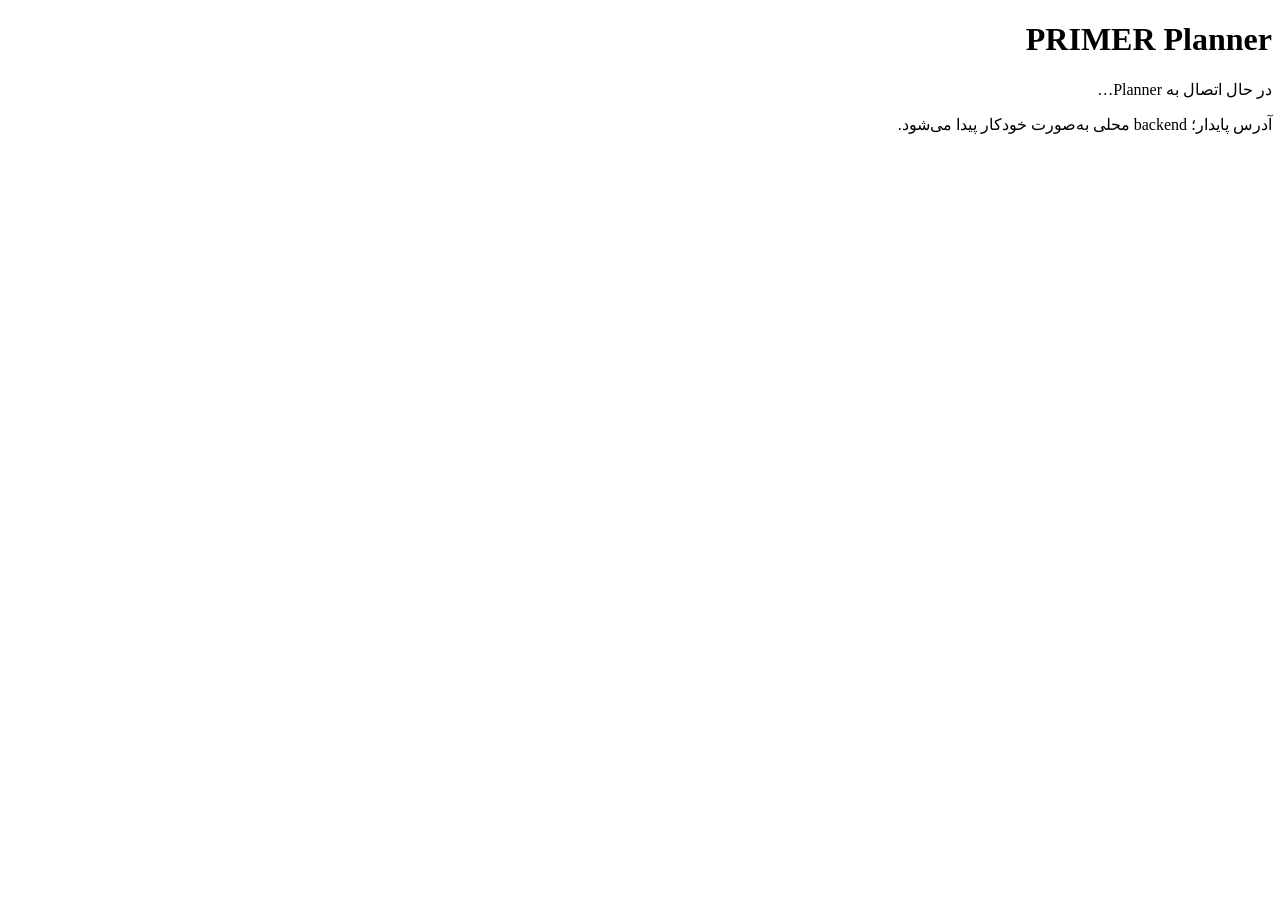
==== index.html @ 4f65c985 "Add stable Planner gateway" ====
<!doctype html>
<html lang="fa" dir="rtl">
<head>
<meta charset="utf-8">
<meta name="viewport" content="width=device-width,initial-scale=1">
<meta name="referrer" content="no-referrer">
<meta http-equiv="Content-Security-Policy" content="default-src ''self''; connect-src https://api.github.com; script-src ''unsafe-inline''; style-src ''unsafe-inline''; img-src ''none''; object-src ''none''; base-uri ''none''; form-action ''none''">
<title>PRIMER Planner Gateway</title>
<style>
body{font-family:system-ui,-apple-system,Segoe UI,sans-serif;background:#0f1115;color:#f5f7fa;display:grid;place-items:center;min-height:100vh;margin:0}
main{max-width:32rem;padding:2rem;text-align:center}.muted{opacity:.7;font-size:.9rem}button{font:inherit;padding:.65rem 1rem;border:0;border-radius:.7rem}
</style>
</head>
<body>
<main>
<h1>PRIMER Planner</h1>
<p id="status">در حال اتصال به Planner…</p>
<p class="muted">آدرس پایدار؛ backend محلی به‌صورت خودکار پیدا می‌شود.</p>
<button id="retry" hidden type="button">تلاش دوباره</button>
</main>
<script>
const GIST=''d69a62e6102246fcdb5dd9675468051e'';
const FILE=''primer-planner-target.json'';
const statusEl=document.getElementById(''status'');
const retryBtn=document.getElementById(''retry'');
const sleep=ms=>new Promise(r=>setTimeout(r,ms));
function validTarget(u){
  return /^https:\/\/[a-z0-9]+\.app\.lhr\.life\/?$/i.test(String(u||''''));
}
async function readTarget(){
  const r=await fetch(''https://api.github.com/gists/''+GIST+''?t=''+Date.now(),{cache:''no-store'',headers:{accept:''application/vnd.github+json''}});
  if(!r.ok) throw new Error(''REGISTRY_HTTP_''+r.status);
  const g=await r.json();
  const f=g.files?.[FILE]||Object.values(g.files||{})[0];
  if(!f?.content) throw new Error(''TARGET_MISSING'');
  const x=JSON.parse(f.content);
  if(!validTarget(x.url)) throw new Error(''TARGET_INVALID'');
  return x;
}
async function boot(){
  retryBtn.hidden=true;
  for(let i=0;i<20;i++){
    try{
      statusEl.textContent=''در حال اتصال به Planner…'';
      const x=await readTarget();
      const target=x.url.replace(/\/$/,'''')+''/'';
      location.replace(target+location.search+location.hash);
      return;
    }catch(e){
      statusEl.textContent=''در حال بازیابی مسیر اتصال…'';
      await sleep(Math.min(1000+i*250,3000));
    }
  }
  statusEl.textContent=''اتصال خودکار هنوز آماده نشده است.'';
  retryBtn.hidden=false;
}
retryBtn.onclick=boot;
boot();
</script>
</body>
</html>
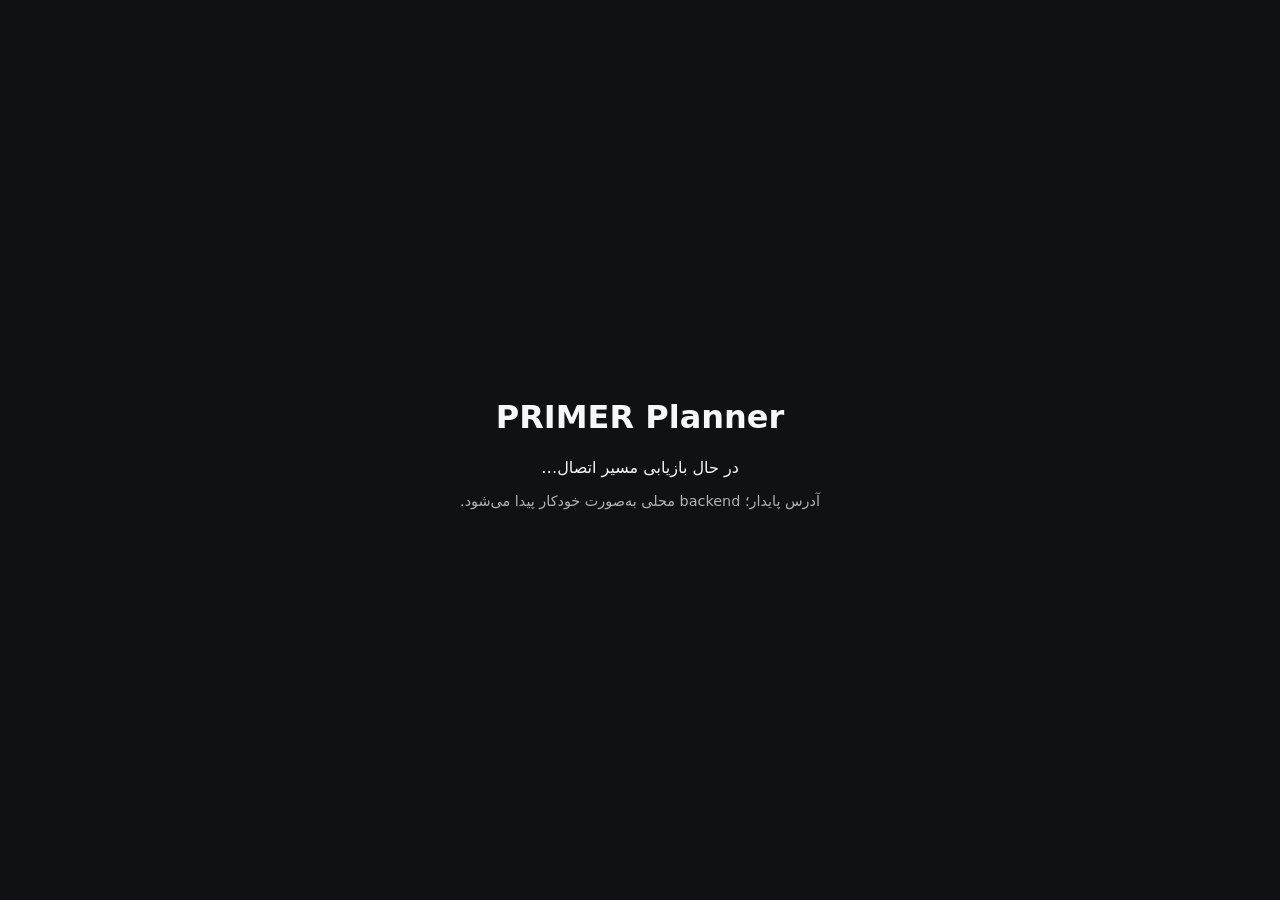
==== commit 6163e80a: "Fix gateway runtime script" ====
--- a/index.html
+++ b/index.html
@@ -4,7 +4,7 @@
 <meta charset="utf-8">
 <meta name="viewport" content="width=device-width,initial-scale=1">
 <meta name="referrer" content="no-referrer">
-<meta http-equiv="Content-Security-Policy" content="default-src ''self''; connect-src https://api.github.com; script-src ''unsafe-inline''; style-src ''unsafe-inline''; img-src ''none''; object-src ''none''; base-uri ''none''; form-action ''none''">
+<meta http-equiv="Content-Security-Policy" content="default-src 'self'; connect-src https://api.github.com; script-src 'unsafe-inline'; style-src 'unsafe-inline'; img-src 'none'; object-src 'none'; base-uri 'none'; form-action 'none'">
 <title>PRIMER Planner Gateway</title>
 <style>
 body{font-family:system-ui,-apple-system,Segoe UI,sans-serif;background:#0f1115;color:#f5f7fa;display:grid;place-items:center;min-height:100vh;margin:0}
@@ -19,39 +19,39 @@
 <button id="retry" hidden type="button">تلاش دوباره</button>
 </main>
 <script>
-const GIST=''d69a62e6102246fcdb5dd9675468051e'';
-const FILE=''primer-planner-target.json'';
-const statusEl=document.getElementById(''status'');
-const retryBtn=document.getElementById(''retry'');
+const GIST='d69a62e6102246fcdb5dd9675468051e';
+const FILE='primer-planner-target.json';
+const statusEl=document.getElementById('status');
+const retryBtn=document.getElementById('retry');
 const sleep=ms=>new Promise(r=>setTimeout(r,ms));
 function validTarget(u){
-  return /^https:\/\/[a-z0-9]+\.app\.lhr\.life\/?$/i.test(String(u||''''));
+  return /^https:\/\/[a-z0-9]+\.app\.lhr\.life\/?$/i.test(String(u||''));
 }
 async function readTarget(){
-  const r=await fetch(''https://api.github.com/gists/''+GIST+''?t=''+Date.now(),{cache:''no-store'',headers:{accept:''application/vnd.github+json''}});
-  if(!r.ok) throw new Error(''REGISTRY_HTTP_''+r.status);
+  const r=await fetch('https://api.github.com/gists/'+GIST+'?t='+Date.now(),{cache:'no-store',headers:{accept:'application/vnd.github+json'}});
+  if(!r.ok) throw new Error('REGISTRY_HTTP_'+r.status);
   const g=await r.json();
   const f=g.files?.[FILE]||Object.values(g.files||{})[0];
-  if(!f?.content) throw new Error(''TARGET_MISSING'');
+  if(!f?.content) throw new Error('TARGET_MISSING');
   const x=JSON.parse(f.content);
-  if(!validTarget(x.url)) throw new Error(''TARGET_INVALID'');
+  if(!validTarget(x.url)) throw new Error('TARGET_INVALID');
   return x;
 }
 async function boot(){
   retryBtn.hidden=true;
   for(let i=0;i<20;i++){
     try{
-      statusEl.textContent=''در حال اتصال به Planner…'';
+      statusEl.textContent='در حال اتصال به Planner…';
       const x=await readTarget();
-      const target=x.url.replace(/\/$/,'''')+''/'';
+      const target=x.url.replace(/\/$/,'')+'/';
       location.replace(target+location.search+location.hash);
       return;
     }catch(e){
-      statusEl.textContent=''در حال بازیابی مسیر اتصال…'';
+      statusEl.textContent='در حال بازیابی مسیر اتصال…';
       await sleep(Math.min(1000+i*250,3000));
     }
   }
-  statusEl.textContent=''اتصال خودکار هنوز آماده نشده است.'';
+  statusEl.textContent='اتصال خودکار هنوز آماده نشده است.';
   retryBtn.hidden=false;
 }
 retryBtn.onclick=boot;
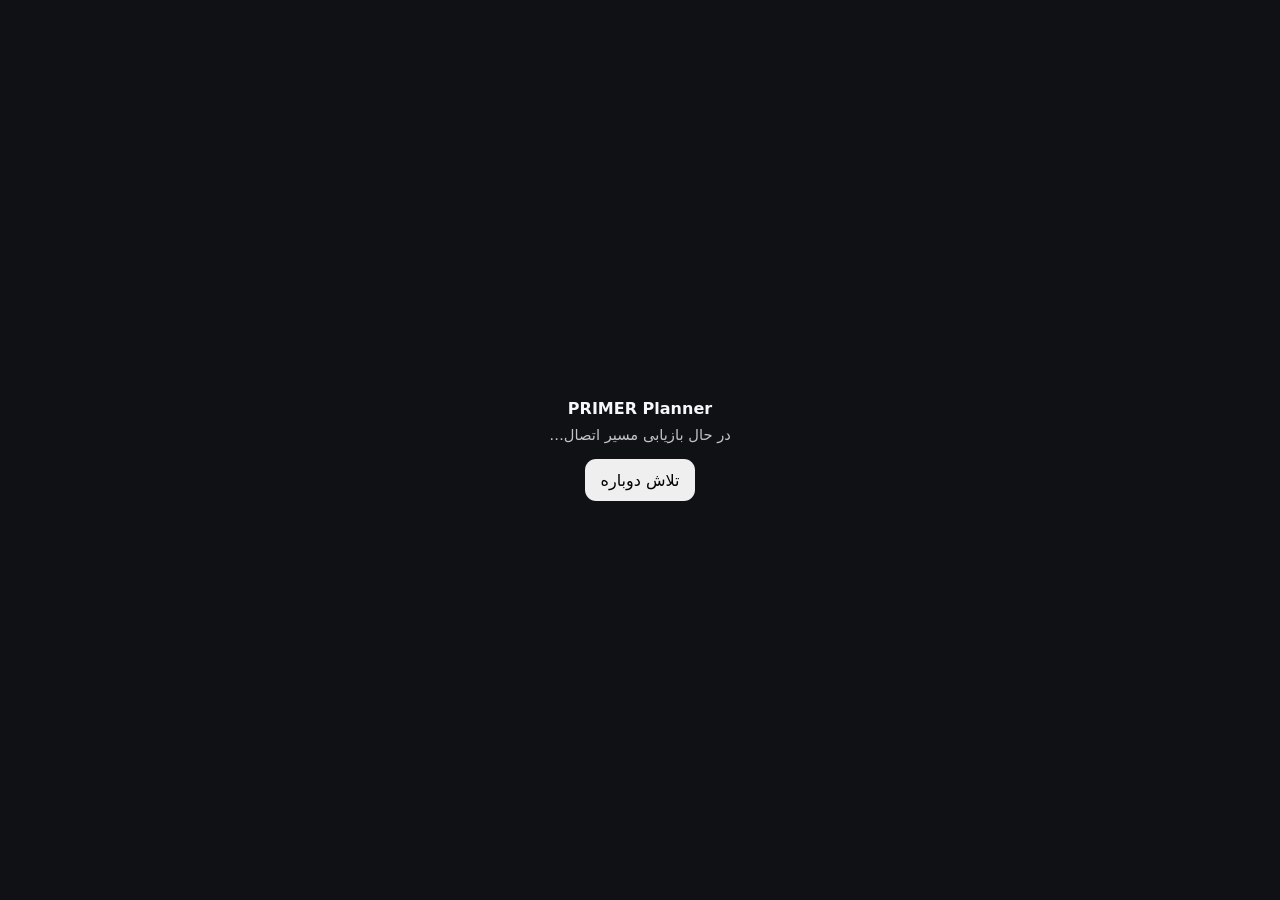
==== commit d10539d6: "Keep Telegram on stable shell and rotate backend in iframe" ====
--- a/index.html
+++ b/index.html
@@ -2,60 +2,103 @@
 <html lang="fa" dir="rtl">
 <head>
 <meta charset="utf-8">
-<meta name="viewport" content="width=device-width,initial-scale=1">
+<meta name="viewport" content="width=device-width,initial-scale=1,viewport-fit=cover">
 <meta name="referrer" content="no-referrer">
-<meta http-equiv="Content-Security-Policy" content="default-src 'self'; connect-src https://api.github.com; script-src 'unsafe-inline'; style-src 'unsafe-inline'; img-src 'none'; object-src 'none'; base-uri 'none'; form-action 'none'">
-<title>PRIMER Planner Gateway</title>
+<meta http-equiv="Content-Security-Policy" content="default-src 'self'; connect-src https://api.github.com; frame-src https://*.app.lhr.life; script-src 'unsafe-inline'; style-src 'unsafe-inline'; img-src 'none'; object-src 'none'; base-uri 'none'; form-action 'none'">
+<title>PRIMER Planner</title>
 <style>
-body{font-family:system-ui,-apple-system,Segoe UI,sans-serif;background:#0f1115;color:#f5f7fa;display:grid;place-items:center;min-height:100vh;margin:0}
-main{max-width:32rem;padding:2rem;text-align:center}.muted{opacity:.7;font-size:.9rem}button{font:inherit;padding:.65rem 1rem;border:0;border-radius:.7rem}
+html,body{margin:0;width:100%;height:100%;background:#0f1115;color:#f5f7fa;font-family:system-ui,-apple-system,Segoe UI,sans-serif;overflow:hidden}
+#app{position:fixed;inset:0;width:100%;height:100%;border:0;background:#0f1115}
+#overlay{position:fixed;inset:0;display:grid;place-items:center;background:#0f1115;z-index:2;transition:opacity .18s ease}
+#overlay.hidden{opacity:0;pointer-events:none}
+.card{max-width:28rem;padding:1.2rem 1.4rem;text-align:center}
+#status{margin:.5rem 0 0;opacity:.78;font-size:.92rem}
+#retry{margin-top:1rem;padding:.7rem 1rem;border:0;border-radius:.7rem;font:inherit}
 </style>
 </head>
 <body>
-<main>
-<h1>PRIMER Planner</h1>
-<p id="status">در حال اتصال به Planner…</p>
-<p class="muted">آدرس پایدار؛ backend محلی به‌صورت خودکار پیدا می‌شود.</p>
-<button id="retry" hidden type="button">تلاش دوباره</button>
-</main>
+<iframe id="app" title="PRIMER Planner"></iframe>
+<div id="overlay"><div class="card"><strong>PRIMER Planner</strong><div id="status">در حال اتصال…</div><button id="retry" type="button" hidden>تلاش دوباره</button></div></div>
 <script>
 const GIST='d69a62e6102246fcdb5dd9675468051e';
 const FILE='primer-planner-target.json';
+const app=document.getElementById('app');
+const overlay=document.getElementById('overlay');
 const statusEl=document.getElementById('status');
-const retryBtn=document.getElementById('retry');
+const retry=document.getElementById('retry');
+let currentTarget='';
+let readyTarget='';
+let lastMountAt=0;
+let mounted=false;
 const sleep=ms=>new Promise(r=>setTimeout(r,ms));
+
+try{window.Telegram?.WebApp?.ready?.();window.Telegram?.WebApp?.expand?.()}catch{}
+
 function validTarget(u){
   return /^https:\/\/[a-z0-9]+\.app\.lhr\.life\/?$/i.test(String(u||''));
 }
 async function readTarget(){
-  const r=await fetch('https://api.github.com/gists/'+GIST+'?t='+Date.now(),{cache:'no-store',headers:{accept:'application/vnd.github+json'}});
-  if(!r.ok) throw new Error('REGISTRY_HTTP_'+r.status);
+  const r=await fetch('https://api.github.com/gists/'+GIST+'?t='+Date.now(),{
+    cache:'no-store',
+    headers:{accept:'application/vnd.github+json'}
+  });
+  if(!r.ok)throw new Error('REGISTRY_HTTP_'+r.status);
   const g=await r.json();
   const f=g.files?.[FILE]||Object.values(g.files||{})[0];
-  if(!f?.content) throw new Error('TARGET_MISSING');
+  if(!f?.content)throw new Error('TARGET_MISSING');
   const x=JSON.parse(f.content);
-  if(!validTarget(x.url)) throw new Error('TARGET_INVALID');
+  if(!validTarget(x.url))throw new Error('TARGET_INVALID');
   return x;
 }
-async function boot(){
-  retryBtn.hidden=true;
-  for(let i=0;i<20;i++){
-    try{
-      statusEl.textContent='در حال اتصال به Planner…';
-      const x=await readTarget();
-      const target=x.url.replace(/\/$/,'')+'/';
-      location.replace(target+location.search+location.hash);
-      return;
-    }catch(e){
+function childUrl(target){
+  const base=target.replace(/\/$/,'')+'/';
+  return base+location.search+location.hash;
+}
+function mount(target,reason){
+  const normalized=target.replace(/\/$/,'');
+  currentTarget=normalized;
+  readyTarget='';
+  lastMountAt=Date.now();
+  mounted=true;
+  overlay.classList.remove('hidden');
+  statusEl.textContent=reason==='ROTATED'?'مسیر اتصال به‌روزرسانی شد…':'در حال اتصال…';
+  retry.hidden=true;
+  app.src=childUrl(normalized);
+}
+function reloadCurrent(){
+  if(!currentTarget)return;
+  mount(currentTarget,'RETRY');
+}
+retry.onclick=reloadCurrent;
+
+window.addEventListener('message',e=>{
+  if(!/^https:\/\/[a-z0-9]+\.app\.lhr\.life$/i.test(e.origin))return;
+  if(!e.data||e.data.type!=='PRIMER_APP_READY')return;
+  const origin=e.origin.replace(/\/$/,'');
+  if(origin!==currentTarget)return;
+  readyTarget=origin;
+  overlay.classList.add('hidden');
+  statusEl.textContent='متصل';
+  retry.hidden=true;
+});
+
+async function syncTarget(){
+  try{
+    const x=await readTarget();
+    const next=x.url.replace(/\/$/,'');
+    if(!mounted)mount(next,'INITIAL');
+    else if(next!==currentTarget)mount(next,'ROTATED');
+    else if(!readyTarget&&Date.now()-lastMountAt>9000)mount(next,'RETRY');
+  }catch(e){
+    if(!mounted){
+      overlay.classList.remove('hidden');
       statusEl.textContent='در حال بازیابی مسیر اتصال…';
-      await sleep(Math.min(1000+i*250,3000));
+      retry.hidden=false;
     }
   }
-  statusEl.textContent='اتصال خودکار هنوز آماده نشده است.';
-  retryBtn.hidden=false;
 }
-retryBtn.onclick=boot;
-boot();
+syncTarget();
+setInterval(syncTarget,3000);
 </script>
 </body>
 </html>
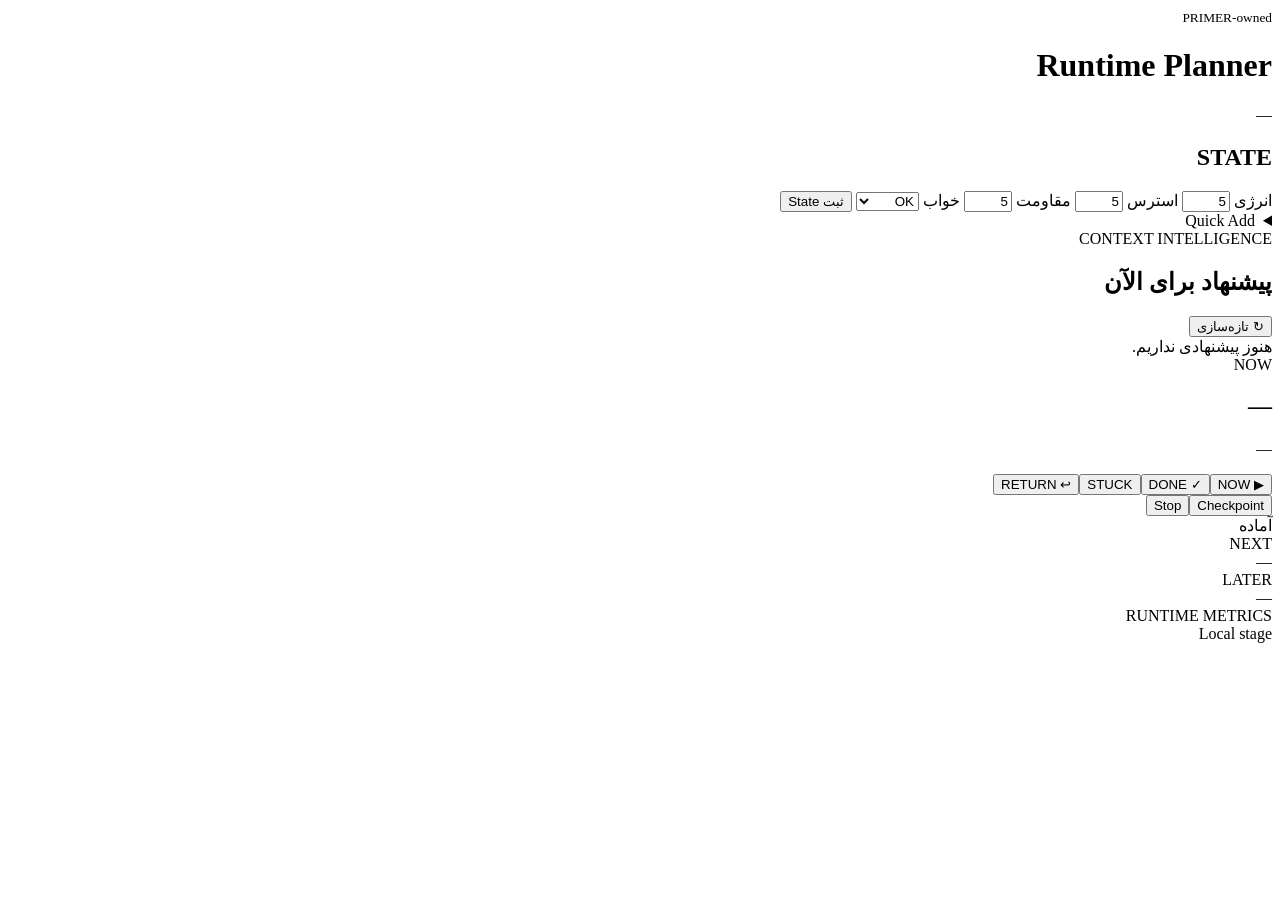
==== commit 8de09bce: "Deploy direct stable UI index.html" ====
--- a/index.html
+++ b/index.html
@@ -1,104 +1,41 @@
 <!doctype html>
 <html lang="fa" dir="rtl">
 <head>
-<meta charset="utf-8">
-<meta name="viewport" content="width=device-width,initial-scale=1,viewport-fit=cover">
-<meta name="referrer" content="no-referrer">
-<meta http-equiv="Content-Security-Policy" content="default-src 'self'; connect-src https://api.github.com; frame-src https://*.app.lhr.life; script-src 'unsafe-inline'; style-src 'unsafe-inline'; img-src 'none'; object-src 'none'; base-uri 'none'; form-action 'none'">
+<meta charset="utf-8"><meta name="viewport" content="width=device-width,initial-scale=1">
 <title>PRIMER Planner</title>
-<style>
-html,body{margin:0;width:100%;height:100%;background:#0f1115;color:#f5f7fa;font-family:system-ui,-apple-system,Segoe UI,sans-serif;overflow:hidden}
-#app{position:fixed;inset:0;width:100%;height:100%;border:0;background:#0f1115}
-#overlay{position:fixed;inset:0;display:grid;place-items:center;background:#0f1115;z-index:2;transition:opacity .18s ease}
-#overlay.hidden{opacity:0;pointer-events:none}
-.card{max-width:28rem;padding:1.2rem 1.4rem;text-align:center}
-#status{margin:.5rem 0 0;opacity:.78;font-size:.92rem}
-#retry{margin-top:1rem;padding:.7rem 1rem;border:0;border-radius:.7rem;font:inherit}
-</style>
+<link rel="stylesheet" href="./style.css">
 </head>
 <body>
-<iframe id="app" title="PRIMER Planner"></iframe>
-<div id="overlay"><div class="card"><strong>PRIMER Planner</strong><div id="status">در حال اتصال…</div><button id="retry" type="button" hidden>تلاش دوباره</button></div></div>
-<script>
-const GIST='d69a62e6102246fcdb5dd9675468051e';
-const FILE='primer-planner-target.json';
-const app=document.getElementById('app');
-const overlay=document.getElementById('overlay');
-const statusEl=document.getElementById('status');
-const retry=document.getElementById('retry');
-let currentTarget='';
-let readyTarget='';
-let lastMountAt=0;
-let mounted=false;
-const sleep=ms=>new Promise(r=>setTimeout(r,ms));
-
-try{window.Telegram?.WebApp?.ready?.();window.Telegram?.WebApp?.expand?.()}catch{}
-
-function validTarget(u){
-  return /^https:\/\/[a-z0-9]+\.app\.lhr\.life\/?$/i.test(String(u||''));
-}
-async function readTarget(){
-  const r=await fetch('https://api.github.com/gists/'+GIST+'?t='+Date.now(),{
-    cache:'no-store',
-    headers:{accept:'application/vnd.github+json'}
-  });
-  if(!r.ok)throw new Error('REGISTRY_HTTP_'+r.status);
-  const g=await r.json();
-  const f=g.files?.[FILE]||Object.values(g.files||{})[0];
-  if(!f?.content)throw new Error('TARGET_MISSING');
-  const x=JSON.parse(f.content);
-  if(!validTarget(x.url))throw new Error('TARGET_INVALID');
-  return x;
-}
-function childUrl(target){
-  const base=target.replace(/\/$/,'')+'/';
-  return base+location.search+location.hash;
-}
-function mount(target,reason){
-  const normalized=target.replace(/\/$/,'');
-  currentTarget=normalized;
-  readyTarget='';
-  lastMountAt=Date.now();
-  mounted=true;
-  overlay.classList.remove('hidden');
-  statusEl.textContent=reason==='ROTATED'?'مسیر اتصال به‌روزرسانی شد…':'در حال اتصال…';
-  retry.hidden=true;
-  app.src=childUrl(normalized);
-}
-function reloadCurrent(){
-  if(!currentTarget)return;
-  mount(currentTarget,'RETRY');
-}
-retry.onclick=reloadCurrent;
-
-window.addEventListener('message',e=>{
-  if(!/^https:\/\/[a-z0-9]+\.app\.lhr\.life$/i.test(e.origin))return;
-  if(!e.data||e.data.type!=='PRIMER_APP_READY')return;
-  const origin=e.origin.replace(/\/$/,'');
-  if(origin!==currentTarget)return;
-  readyTarget=origin;
-  overlay.classList.add('hidden');
-  statusEl.textContent='متصل';
-  retry.hidden=true;
-});
-
-async function syncTarget(){
-  try{
-    const x=await readTarget();
-    const next=x.url.replace(/\/$/,'');
-    if(!mounted)mount(next,'INITIAL');
-    else if(next!==currentTarget)mount(next,'ROTATED');
-    else if(!readyTarget&&Date.now()-lastMountAt>9000)mount(next,'RETRY');
-  }catch(e){
-    if(!mounted){
-      overlay.classList.remove('hidden');
-      statusEl.textContent='در حال بازیابی مسیر اتصال…';
-      retry.hidden=false;
-    }
-  }
-}
-syncTarget();
-setInterval(syncTarget,3000);
-</script>
-</body>
-</html>+<main>
+<header><div><small>PRIMER-owned</small><h1>Runtime Planner</h1></div><span id="mode">—</span></header>
+<section class="state card">
+<h2>STATE</h2>
+<form id="stateForm">
+<label>انرژی <input id="energy" type="number" min="0" max="10" value="5"></label>
+<label>استرس <input id="stress" type="number" min="0" max="10" value="5"></label>
+<label>مقاومت <input id="resistance" type="number" min="0" max="10" value="5"></label>
+<label>خواب <select id="sleep"><option>POOR</option><option selected>OK</option><option>GOOD</option></select></label>
+<button type="submit">ثبت State</button>
+</form>
+</section>
+<details class="card"><summary>Quick Add</summary>
+<form id="addForm" class="addform">
+<input id="taskTitle" placeholder="Task title" required>
+<input id="taskAction" placeholder="Smallest next action" required>
+<select id="taskLane"><option>REGULAR</option><option>ANCHOR</option><option>EXPOSURE</option><option>LEARNING</option><option>MAINTENANCE</option></select>
+<input id="taskMinutes" type="number" min="1" max="180" value="10">
+<label class="check"><input id="requiresAnchor" type="checkbox"> requires Anchor</label>
+<button type="submit">Add</button>
+</form></details>
+<section class="card suggestions"><div class="suggestions-head"><div><div class="eyebrow">CONTEXT INTELLIGENCE</div><h2>پیشنهاد برای الآن</h2></div><button id="refreshSuggestions" type="button">↻ تازه‌سازی</button></div><div id="suggestions">هنوز پیشنهادی نداریم.</div></section>
+<section class="card now"><div class="eyebrow">NOW</div><h2 id="nowTitle">—</h2><p id="nowAction">—</p><div id="nowMeta"></div>
+<div class="actions"><button id="start">▶ NOW</button><button id="done">✓ DONE</button><button id="stuck">STUCK</button><button id="return">↩ RETURN</button></div>
+<div class="secondary"><button id="checkpoint">Checkpoint</button><button id="stop">Stop</button></div>
+<div id="actionStatus" class="action-status" role="status" aria-live="polite">آماده</div>
+</section>
+<section class="grid"><div class="card"><div class="eyebrow">NEXT</div><div id="next">—</div></div><div class="card"><div class="eyebrow">LATER</div><div id="later">—</div></div></section>
+<section class="card"><div class="eyebrow">RUNTIME METRICS</div><div id="metrics" class="metrics"></div></section>
+<footer id="status">Local stage</footer>
+</main>
+<script type="module" src="./app.js?v=0.7.0-direct-broker"></script>
+</body></html>
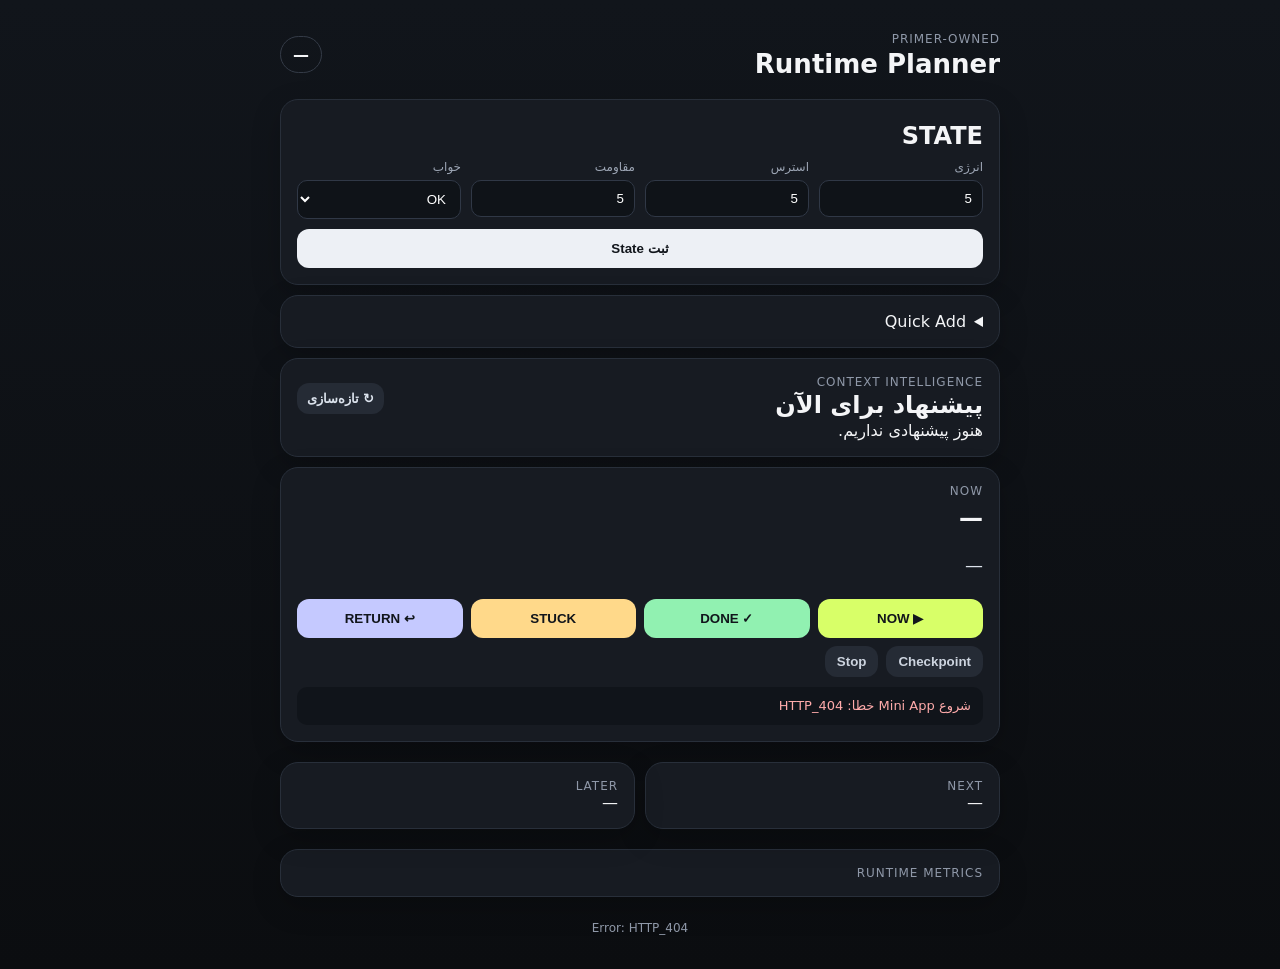
==== commit fb71acb1: "Deploy fast direct UI index.html" ====
--- a/index.html
+++ b/index.html
@@ -37,5 +37,5 @@
 <section class="card"><div class="eyebrow">RUNTIME METRICS</div><div id="metrics" class="metrics"></div></section>
 <footer id="status">Local stage</footer>
 </main>
-<script type="module" src="./app.js?v=0.7.0-direct-broker"></script>
+<script type="module" src="./app.js?v=0.7.1-fast-direct"></script>
 </body></html>
--- a/style.css
+++ b/style.css
@@ -0,0 +1,10 @@
+:root{font-family:Inter,system-ui,-apple-system,"Segoe UI",sans-serif;background:#0f1115;color:#f4f5f7;color-scheme:dark}
+*{box-sizing:border-box}body{margin:0;background:linear-gradient(180deg,#11151b,#0b0d10);min-height:100vh}main{width:min(760px,100%);margin:auto;padding:20px}
+header{display:flex;align-items:center;justify-content:space-between;margin:8px 0 18px}h1{font-size:26px;margin:2px 0}h2{margin:6px 0 10px}small,.eyebrow{color:#8f98a8;font-size:12px;letter-spacing:.08em;text-transform:uppercase}
+#mode{padding:8px 12px;border:1px solid #343b47;border-radius:999px;font-weight:700}.card{background:#171b22;border:1px solid #282f3a;border-radius:18px;padding:16px;margin:10px 0;box-shadow:0 10px 30px #0003}
+.state form{display:grid;grid-template-columns:repeat(4,1fr);gap:10px}.addform{display:grid;grid-template-columns:2fr 3fr 1fr 90px;gap:8px;margin-top:12px}.addform input,.addform select{background:#0f1318;color:#fff;border:1px solid #303846;border-radius:10px;padding:10px}.addform .check{grid-column:1/3;font-size:12px;color:#9da6b5}.state label{font-size:12px;color:#9da6b5}.state input,.state select{width:100%;margin-top:6px;background:#0f1318;color:#fff;border:1px solid #303846;border-radius:10px;padding:10px}.state form button{grid-column:1/-1}
+button{border:0;border-radius:12px;padding:12px 14px;background:#edf0f5;color:#11151b;font-weight:800;cursor:pointer}button:active{transform:translateY(1px)}
+.actions{display:grid;grid-template-columns:repeat(4,1fr);gap:8px;margin-top:16px}.actions #start{background:#d8ff68}.actions #done{background:#91f1b1}.actions #stuck{background:#ffd98a}.actions #return{background:#c5c9ff}
+.secondary{display:flex;gap:8px;margin-top:8px}.secondary button{background:#252b35;color:#cdd4df;padding:8px 12px}.action-status{margin-top:10px;padding:10px 12px;border-radius:10px;background:#10141a;color:#aeb7c5;font-size:13px;min-height:38px;display:flex;align-items:center}.action-status[data-state="pending"]{color:#ffe39a}.action-status[data-state="success"]{color:#9ef0b6}.action-status[data-state="error"]{color:#ffabab}button:disabled{opacity:.45;cursor:not-allowed;transform:none}.grid{display:grid;grid-template-columns:1fr 1fr;gap:10px}
+#nowAction{font-size:18px;line-height:1.7;color:#dde3ec}#nowMeta,#status{color:#8f98a8;font-size:12px}.metrics{display:grid;grid-template-columns:repeat(4,1fr);gap:8px}.metric{background:#10141a;padding:10px;border-radius:12px}.metric b{display:block;font-size:20px}.metric span{font-size:11px;color:#8f98a8}
+.suggestions-head{display:flex;align-items:center;justify-content:space-between;gap:10px}.suggestions-head h2{margin:2px 0}.suggestions-head button{padding:8px 10px;background:#252b35;color:#dbe2ec}.suggestion{border:1px solid #303846;border-radius:14px;padding:12px;margin-top:10px;background:#11161d}.suggestion p{margin:6px 0;color:#dce3ec}.suggestion small{color:#8f98a8}.suggestion-actions{display:flex;gap:6px;margin-top:10px}.suggestion-actions button{padding:8px 10px;background:#252b35;color:#e8edf4}.suggestion-actions button:first-child{background:#d8ff68;color:#11151b}footer{text-align:center;padding:14px}@media(max-width:620px){.state form{grid-template-columns:1fr 1fr}.actions{grid-template-columns:1fr 1fr}.grid{grid-template-columns:1fr}.metrics{grid-template-columns:1fr 1fr}}
